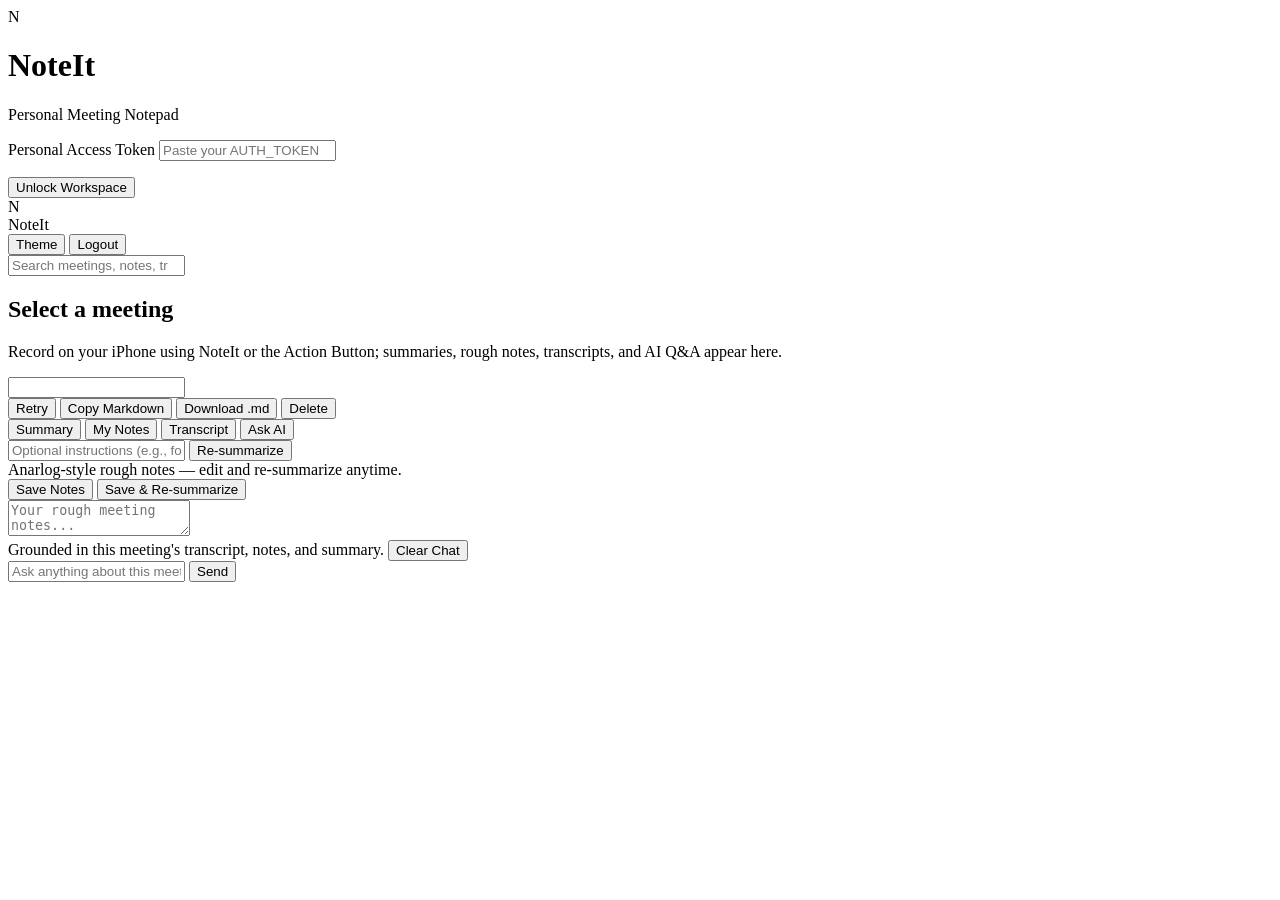
==== backend/app/web/index.html @ a41688da "Initial NoteIt iOS Flutter app, FastAPI ARM64 backend, and CI workflows" ====
<!DOCTYPE html>
<html lang="en">
<head>
  <meta charset="utf-8" />
  <meta name="viewport" content="width=device-width, initial-scale=1" />
  <title>NoteIt — Meeting Notes</title>
  <link rel="stylesheet" href="/static/styles.css" />
</head>
<body>
  <div id="login-view" class="login-shell hidden">
    <div class="login-card">
      <div class="brand-row">
        <div class="brand-mark">N</div>
        <div>
          <h1>NoteIt</h1>
          <p class="muted">Personal Meeting Notepad</p>
        </div>
      </div>
      <form id="login-form">
        <label for="token-input">Personal Access Token</label>
        <input
          id="token-input"
          type="password"
          autocomplete="current-password"
          placeholder="Paste your AUTH_TOKEN"
          required
        />
        <p id="login-error" class="error-text hidden"></p>
        <button type="submit" class="btn btn-primary full-width">Unlock Workspace</button>
      </form>
    </div>
  </div>

  <div id="app-view" class="app-shell hidden">
    <aside class="sidebar">
      <div class="sidebar-header">
        <div class="brand-row">
          <div class="brand-mark small">N</div>
          <span class="brand-name">NoteIt</span>
        </div>
        <div class="header-actions">
          <button id="theme-toggle-btn" class="btn btn-ghost btn-sm" type="button" title="Toggle theme">Theme</button>
          <button id="logout-btn" class="btn btn-ghost btn-sm" type="button">Logout</button>
        </div>
      </div>

      <div class="search-box">
        <input id="search-input" type="search" placeholder="Search meetings, notes, transcripts..." />
      </div>

      <div id="meeting-list" class="meeting-list"></div>
    </aside>

    <main class="main-pane">
      <div id="empty-state" class="empty-state">
        <h2>Select a meeting</h2>
        <p class="muted">Record on your iPhone using NoteIt or the Action Button; summaries, rough notes, transcripts, and AI Q&amp;A appear here.</p>
      </div>

      <div id="detail-view" class="detail-view hidden">
        <header class="detail-header">
          <div class="title-block">
            <input id="meeting-title-input" class="title-input" type="text" aria-label="Meeting title" />
            <div class="meta-row">
              <span id="status-badge" class="badge"></span>
              <span id="meta-info" class="muted"></span>
            </div>
          </div>
          <div class="toolbar">
            <button id="retry-btn" class="btn btn-secondary btn-sm hidden" type="button">Retry</button>
            <button id="copy-md-btn" class="btn btn-secondary btn-sm" type="button">Copy Markdown</button>
            <button id="download-md-btn" class="btn btn-secondary btn-sm" type="button">Download .md</button>
            <button id="delete-btn" class="btn btn-danger btn-sm" type="button">Delete</button>
          </div>
        </header>

        <div id="error-banner" class="error-banner hidden"></div>

        <nav class="tabs" role="tablist">
          <button class="tab active" data-tab="summary" type="button">Summary</button>
          <button class="tab" data-tab="notes" type="button">My Notes</button>
          <button class="tab" data-tab="transcript" type="button">Transcript</button>
          <button class="tab" data-tab="chat" type="button">Ask AI</button>
        </nav>

        <section id="tab-summary" class="tab-panel active">
          <div class="panel-actions">
            <input id="custom-instructions-input" class="inline-input" type="text" placeholder="Optional instructions (e.g., focus on engineering action items)" />
            <button id="resummarize-btn" class="btn btn-primary btn-sm" type="button">Re-summarize</button>
          </div>
          <article id="summary-content" class="markdown-body"></article>
        </section>

        <section id="tab-notes" class="tab-panel">
          <div class="panel-actions">
            <span class="muted">Anarlog-style rough notes — edit and re-summarize anytime.</span>
            <div>
              <button id="save-notes-btn" class="btn btn-secondary btn-sm" type="button">Save Notes</button>
              <button id="save-resummarize-btn" class="btn btn-primary btn-sm" type="button">Save &amp; Re-summarize</button>
            </div>
          </div>
          <textarea id="manual-notes-input" class="notes-editor" placeholder="Your rough meeting notes..."></textarea>
        </section>

        <section id="tab-transcript" class="tab-panel">
          <div id="transcript-content" class="transcript-list"></div>
        </section>

        <section id="tab-chat" class="tab-panel chat-panel">
          <div class="panel-actions">
            <span class="muted">Grounded in this meeting's transcript, notes, and summary.</span>
            <button id="clear-chat-btn" class="btn btn-ghost btn-sm" type="button">Clear Chat</button>
          </div>
          <div id="chat-messages" class="chat-messages"></div>
          <form id="chat-form" class="chat-form">
            <input id="chat-input" type="text" placeholder="Ask anything about this meeting..." required />
            <button type="submit" class="btn btn-primary">Send</button>
          </form>
        </section>
      </div>
    </main>
  </div>

  <div id="toast" class="toast hidden"></div>
  <script src="/static/app.js"></script>
</body>
</html>
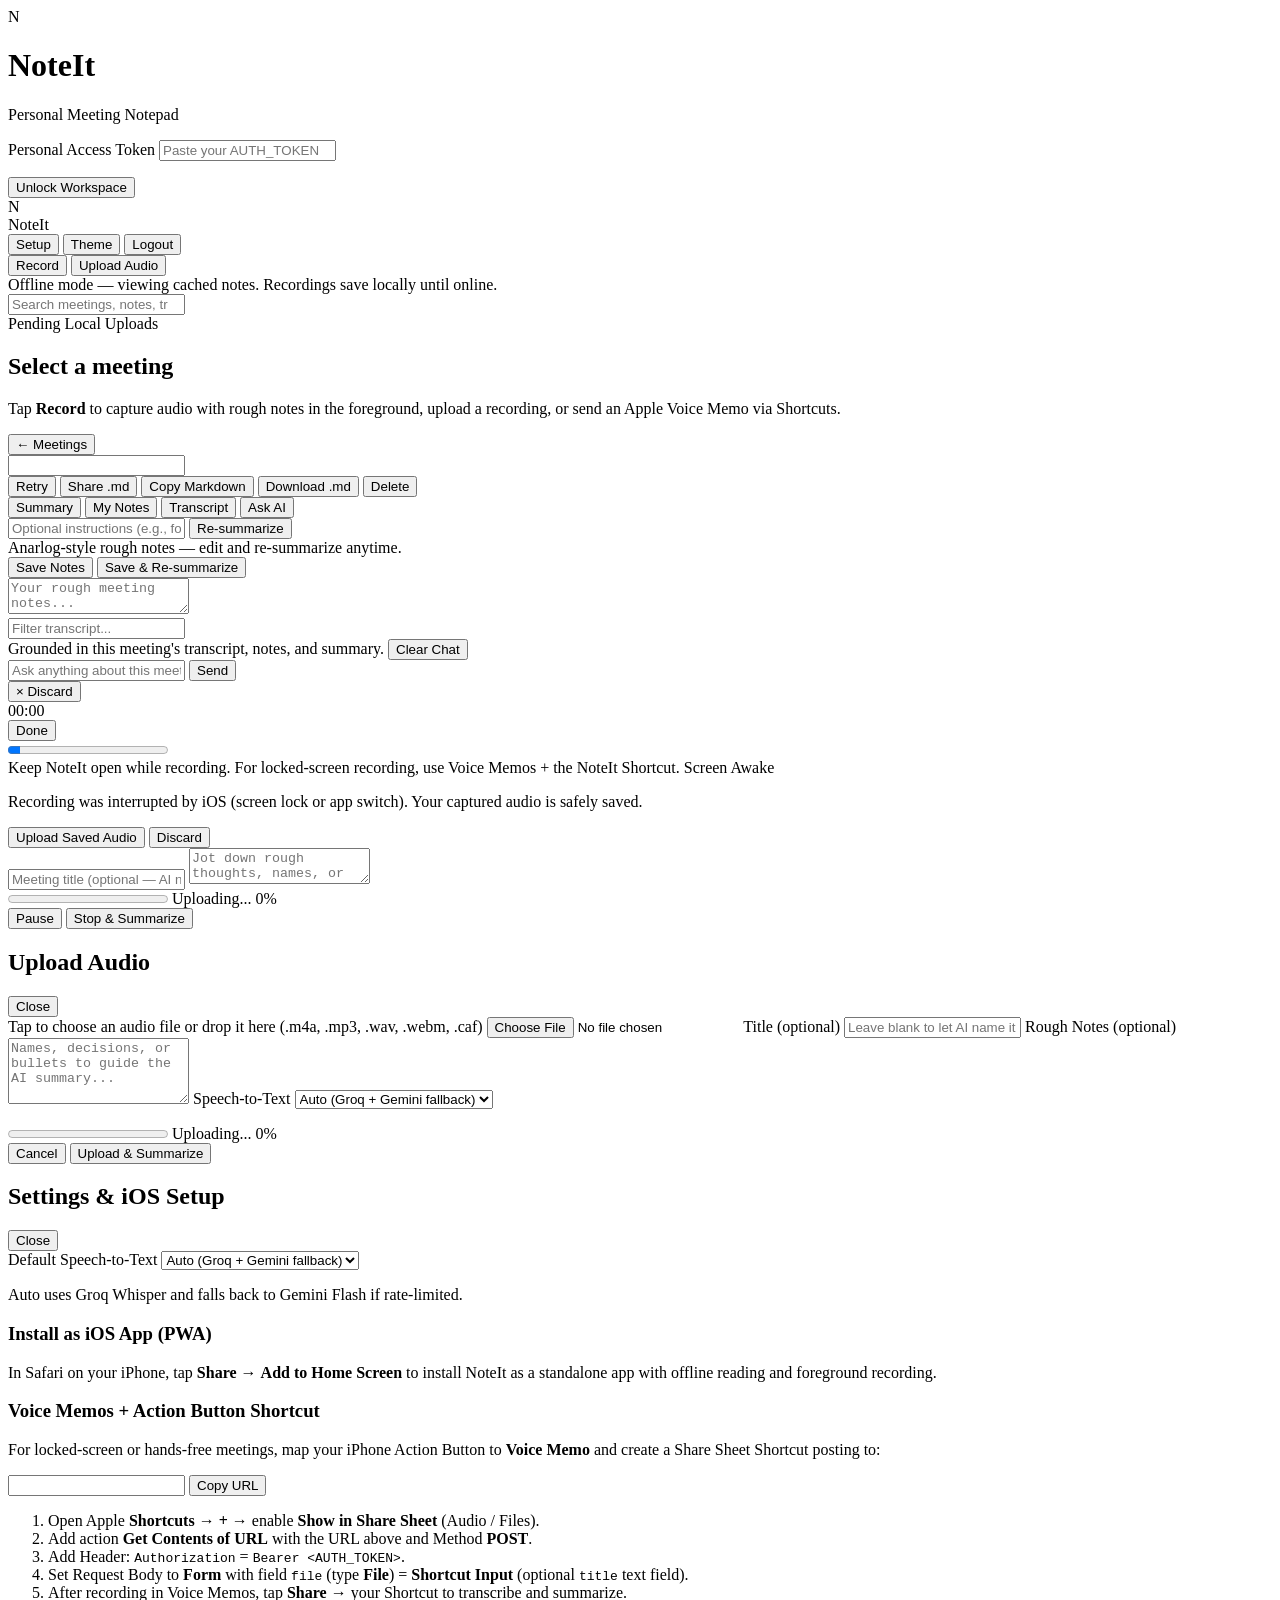
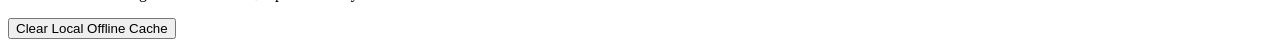
==== commit 67fb9900: "Add pwa mode" ====
--- a/backend/app/web/index.html
+++ b/backend/app/web/index.html
@@ -2,8 +2,16 @@
 <html lang="en">
 <head>
   <meta charset="utf-8" />
-  <meta name="viewport" content="width=device-width, initial-scale=1" />
+  <meta name="viewport" content="width=device-width, initial-scale=1, viewport-fit=cover" />
+  <meta name="apple-mobile-web-app-capable" content="yes" />
+  <meta name="mobile-web-app-capable" content="yes" />
+  <meta name="apple-mobile-web-app-status-bar-style" content="default" />
+  <meta name="apple-mobile-web-app-title" content="NoteIt" />
+  <meta id="theme-color-meta" name="theme-color" content="#2c5f4f" />
   <title>NoteIt — Meeting Notes</title>
+  <link rel="manifest" href="/manifest.webmanifest" />
+  <link rel="apple-touch-icon" sizes="180x180" href="/static/icons/apple-touch-icon.png" />
+  <link rel="icon" type="image/png" sizes="192x192" href="/static/icons/icon-192.png" />
   <link rel="stylesheet" href="/static/styles.css" />
 </head>
 <body>
@@ -39,14 +47,29 @@
           <span class="brand-name">NoteIt</span>
         </div>
         <div class="header-actions">
+          <button id="settings-btn" class="btn btn-ghost btn-sm" type="button" title="Settings &amp; iOS Setup">Setup</button>
           <button id="theme-toggle-btn" class="btn btn-ghost btn-sm" type="button" title="Toggle theme">Theme</button>
           <button id="logout-btn" class="btn btn-ghost btn-sm" type="button">Logout</button>
         </div>
       </div>
 
+      <div class="sidebar-actions">
+        <button id="record-btn" class="btn btn-primary flex-1" type="button">Record</button>
+        <button id="open-upload-btn" class="btn btn-secondary flex-1" type="button">Upload Audio</button>
+      </div>
+
+      <div id="offline-banner" class="offline-banner hidden">
+        Offline mode — viewing cached notes. Recordings save locally until online.
+      </div>
+
       <div class="search-box">
         <input id="search-input" type="search" placeholder="Search meetings, notes, transcripts..." />
       </div>
+
+      <section id="pending-uploads-section" class="pending-uploads hidden">
+        <div class="pending-uploads-title">Pending Local Uploads</div>
+        <div id="pending-uploads-list" class="pending-uploads-list"></div>
+      </section>
 
       <div id="meeting-list" class="meeting-list"></div>
     </aside>
@@ -54,11 +77,17 @@
     <main class="main-pane">
       <div id="empty-state" class="empty-state">
         <h2>Select a meeting</h2>
-        <p class="muted">Record on your iPhone using NoteIt or the Action Button; summaries, rough notes, transcripts, and AI Q&amp;A appear here.</p>
+        <p class="muted">
+          Tap <strong>Record</strong> to capture audio with rough notes in the foreground,
+          upload a recording, or send an Apple Voice Memo via Shortcuts.
+        </p>
       </div>
 
       <div id="detail-view" class="detail-view hidden">
         <header class="detail-header">
+          <div class="detail-nav-row">
+            <button id="back-btn" class="btn btn-ghost btn-sm mobile-back-btn" type="button">&larr; Meetings</button>
+          </div>
           <div class="title-block">
             <input id="meeting-title-input" class="title-input" type="text" aria-label="Meeting title" />
             <div class="meta-row">
@@ -68,6 +97,7 @@
           </div>
           <div class="toolbar">
             <button id="retry-btn" class="btn btn-secondary btn-sm hidden" type="button">Retry</button>
+            <button id="share-md-btn" class="btn btn-secondary btn-sm" type="button">Share .md</button>
             <button id="copy-md-btn" class="btn btn-secondary btn-sm" type="button">Copy Markdown</button>
             <button id="download-md-btn" class="btn btn-secondary btn-sm" type="button">Download .md</button>
             <button id="delete-btn" class="btn btn-danger btn-sm" type="button">Delete</button>
@@ -94,7 +124,7 @@
         <section id="tab-notes" class="tab-panel">
           <div class="panel-actions">
             <span class="muted">Anarlog-style rough notes — edit and re-summarize anytime.</span>
-            <div>
+            <div class="btn-group">
               <button id="save-notes-btn" class="btn btn-secondary btn-sm" type="button">Save Notes</button>
               <button id="save-resummarize-btn" class="btn btn-primary btn-sm" type="button">Save &amp; Re-summarize</button>
             </div>
@@ -103,6 +133,9 @@
         </section>
 
         <section id="tab-transcript" class="tab-panel">
+          <div class="panel-actions">
+            <input id="transcript-filter-input" class="inline-input" type="search" placeholder="Filter transcript..." />
+          </div>
           <div id="transcript-content" class="transcript-list"></div>
         </section>
 
@@ -121,7 +154,166 @@
     </main>
   </div>
 
+  <!-- Foreground Recorder Overlay -->
+  <div id="recorder-view" class="modal-backdrop recorder-backdrop hidden" role="dialog" aria-modal="true" aria-label="Record meeting">
+    <div class="recorder-card">
+      <header class="recorder-header">
+        <button id="rec-discard-btn" class="btn btn-ghost btn-sm" type="button">&times; Discard</button>
+        <div class="rec-status-pill">
+          <span id="rec-dot" class="rec-dot"></span>
+          <span id="rec-timer">00:00</span>
+        </div>
+        <button id="rec-done-btn" class="btn btn-primary btn-sm" type="button">Done</button>
+      </header>
+
+      <div class="rec-meter-wrap">
+        <progress id="rec-amp-meter" class="amp-meter" max="100" value="8"></progress>
+      </div>
+
+      <div id="rec-wake-hint" class="rec-hint">
+        <span>Keep NoteIt open while recording. For locked-screen recording, use Voice Memos + the NoteIt Shortcut.</span>
+        <span id="rec-wakelock-badge" class="wakelock-pill hidden">Screen Awake</span>
+      </div>
+
+      <div id="rec-interrupted-banner" class="rec-interrupted-banner hidden">
+        <p id="rec-interrupted-text">Recording was interrupted by iOS (screen lock or app switch). Your captured audio is safely saved.</p>
+        <div class="btn-group">
+          <button id="rec-upload-saved-btn" class="btn btn-primary btn-sm" type="button">Upload Saved Audio</button>
+          <button id="rec-discard-saved-btn" class="btn btn-danger btn-sm" type="button">Discard</button>
+        </div>
+      </div>
+
+      <div id="rec-error-banner" class="error-banner hidden"></div>
+
+      <input
+        id="rec-title-input"
+        class="rec-title-input"
+        type="text"
+        maxlength="200"
+        placeholder="Meeting title (optional — AI names it later)"
+        aria-label="Recording title"
+      />
+
+      <textarea
+        id="rec-notes-input"
+        class="rec-notes-input"
+        placeholder="Jot down rough thoughts, names, or key bullets...&#10;&#10;NoteIt merges these with the transcript into your enhanced summary."
+        aria-label="Rough meeting notes"
+      ></textarea>
+
+      <div id="rec-upload-progress-wrap" class="upload-progress-wrap hidden">
+        <progress id="rec-upload-progress" class="upload-progress" max="100" value="0"></progress>
+        <span id="rec-upload-progress-text" class="muted">Uploading... 0%</span>
+      </div>
+
+      <footer class="recorder-footer">
+        <button id="rec-pause-btn" class="btn btn-secondary" type="button">Pause</button>
+        <button id="rec-stop-btn" class="btn btn-primary flex-1" type="button">Stop &amp; Summarize</button>
+      </footer>
+    </div>
+  </div>
+
+  <!-- Upload Audio Modal -->
+  <div id="upload-modal" class="modal-backdrop hidden" role="dialog" aria-modal="true" aria-label="Upload audio">
+    <div class="modal-card">
+      <header class="modal-header">
+        <h2>Upload Audio</h2>
+        <button id="upload-close-btn" class="btn btn-ghost btn-sm" type="button">Close</button>
+      </header>
+      <form id="upload-form" class="modal-form">
+        <label id="upload-dropzone" class="upload-dropzone" for="upload-file-input">
+          <span id="upload-file-label">Tap to choose an audio file or drop it here (.m4a, .mp3, .wav, .webm, .caf)</span>
+          <input
+            id="upload-file-input"
+            class="sr-only"
+            type="file"
+            accept="audio/*,.m4a,.mp3,.wav,.aac,.ogg,.webm,.flac,.mp4,.caf,.3gp,.opus"
+          />
+        </label>
+
+        <label for="upload-title-input">Title (optional)</label>
+        <input id="upload-title-input" type="text" maxlength="200" placeholder="Leave blank to let AI name it" />
+
+        <label for="upload-notes-input">Rough Notes (optional)</label>
+        <textarea id="upload-notes-input" rows="4" placeholder="Names, decisions, or bullets to guide the AI summary..."></textarea>
+
+        <label for="upload-stt-select">Speech-to-Text</label>
+        <select id="upload-stt-select">
+          <option value="auto">Auto (Groq + Gemini fallback)</option>
+          <option value="groq">Groq Whisper</option>
+          <option value="gemini">Gemini Flash</option>
+        </select>
+
+        <p id="upload-error" class="error-text hidden"></p>
+
+        <div id="upload-progress-wrap" class="upload-progress-wrap hidden">
+          <progress id="upload-progress" class="upload-progress" max="100" value="0"></progress>
+          <span id="upload-progress-text" class="muted">Uploading... 0%</span>
+        </div>
+
+        <div class="modal-actions">
+          <button id="upload-cancel-btn" class="btn btn-secondary" type="button">Cancel</button>
+          <button id="upload-submit-btn" class="btn btn-primary" type="submit">Upload &amp; Summarize</button>
+        </div>
+      </form>
+    </div>
+  </div>
+
+  <!-- Settings & iOS Setup Modal -->
+  <div id="settings-modal" class="modal-backdrop hidden" role="dialog" aria-modal="true" aria-label="Settings and iOS Setup">
+    <div class="modal-card settings-card">
+      <header class="modal-header">
+        <h2>Settings &amp; iOS Setup</h2>
+        <button id="settings-close-btn" class="btn btn-ghost btn-sm" type="button">Close</button>
+      </header>
+      <div class="modal-body">
+        <section class="settings-section">
+          <label for="settings-stt-select">Default Speech-to-Text</label>
+          <select id="settings-stt-select">
+            <option value="auto">Auto (Groq + Gemini fallback)</option>
+            <option value="groq">Groq Whisper</option>
+            <option value="gemini">Gemini Flash</option>
+          </select>
+          <p class="muted">Auto uses Groq Whisper and falls back to Gemini Flash if rate-limited.</p>
+        </section>
+
+        <section class="settings-section">
+          <h3>Install as iOS App (PWA)</h3>
+          <p class="muted">
+            In Safari on your iPhone, tap <strong>Share</strong> &rarr; <strong>Add to Home Screen</strong>
+            to install NoteIt as a standalone app with offline reading and foreground recording.
+          </p>
+        </section>
+
+        <section class="settings-section">
+          <h3>Voice Memos + Action Button Shortcut</h3>
+          <p class="muted">
+            For locked-screen or hands-free meetings, map your iPhone Action Button to
+            <strong>Voice Memo</strong> and create a Share Sheet Shortcut posting to:
+          </p>
+          <div class="copy-url-row">
+            <input id="shortcut-endpoint-input" type="text" readonly aria-label="Quick upload endpoint URL" />
+            <button id="copy-endpoint-btn" class="btn btn-secondary btn-sm" type="button">Copy URL</button>
+          </div>
+          <ol class="setup-steps">
+            <li>Open Apple <strong>Shortcuts</strong> &rarr; <strong>+</strong> &rarr; enable <strong>Show in Share Sheet</strong> (Audio / Files).</li>
+            <li>Add action <strong>Get Contents of URL</strong> with the URL above and Method <strong>POST</strong>.</li>
+            <li>Add Header: <code>Authorization</code> = <code>Bearer &lt;AUTH_TOKEN&gt;</code>.</li>
+            <li>Set Request Body to <strong>Form</strong> with field <code>file</code> (type <strong>File</strong>) = <strong>Shortcut Input</strong> (optional <code>title</code> text field).</li>
+            <li>After recording in Voice Memos, tap <strong>Share</strong> &rarr; your Shortcut to transcribe and summarize.</li>
+          </ol>
+        </section>
+
+        <section class="settings-section">
+          <button id="clear-cache-btn" class="btn btn-danger btn-sm" type="button">Clear Local Offline Cache</button>
+        </section>
+      </div>
+    </div>
+  </div>
+
   <div id="toast" class="toast hidden"></div>
+  <script src="/static/db.js"></script>
+  <script src="/static/recorder.js"></script>
   <script src="/static/app.js"></script>
 </body>
 </html>
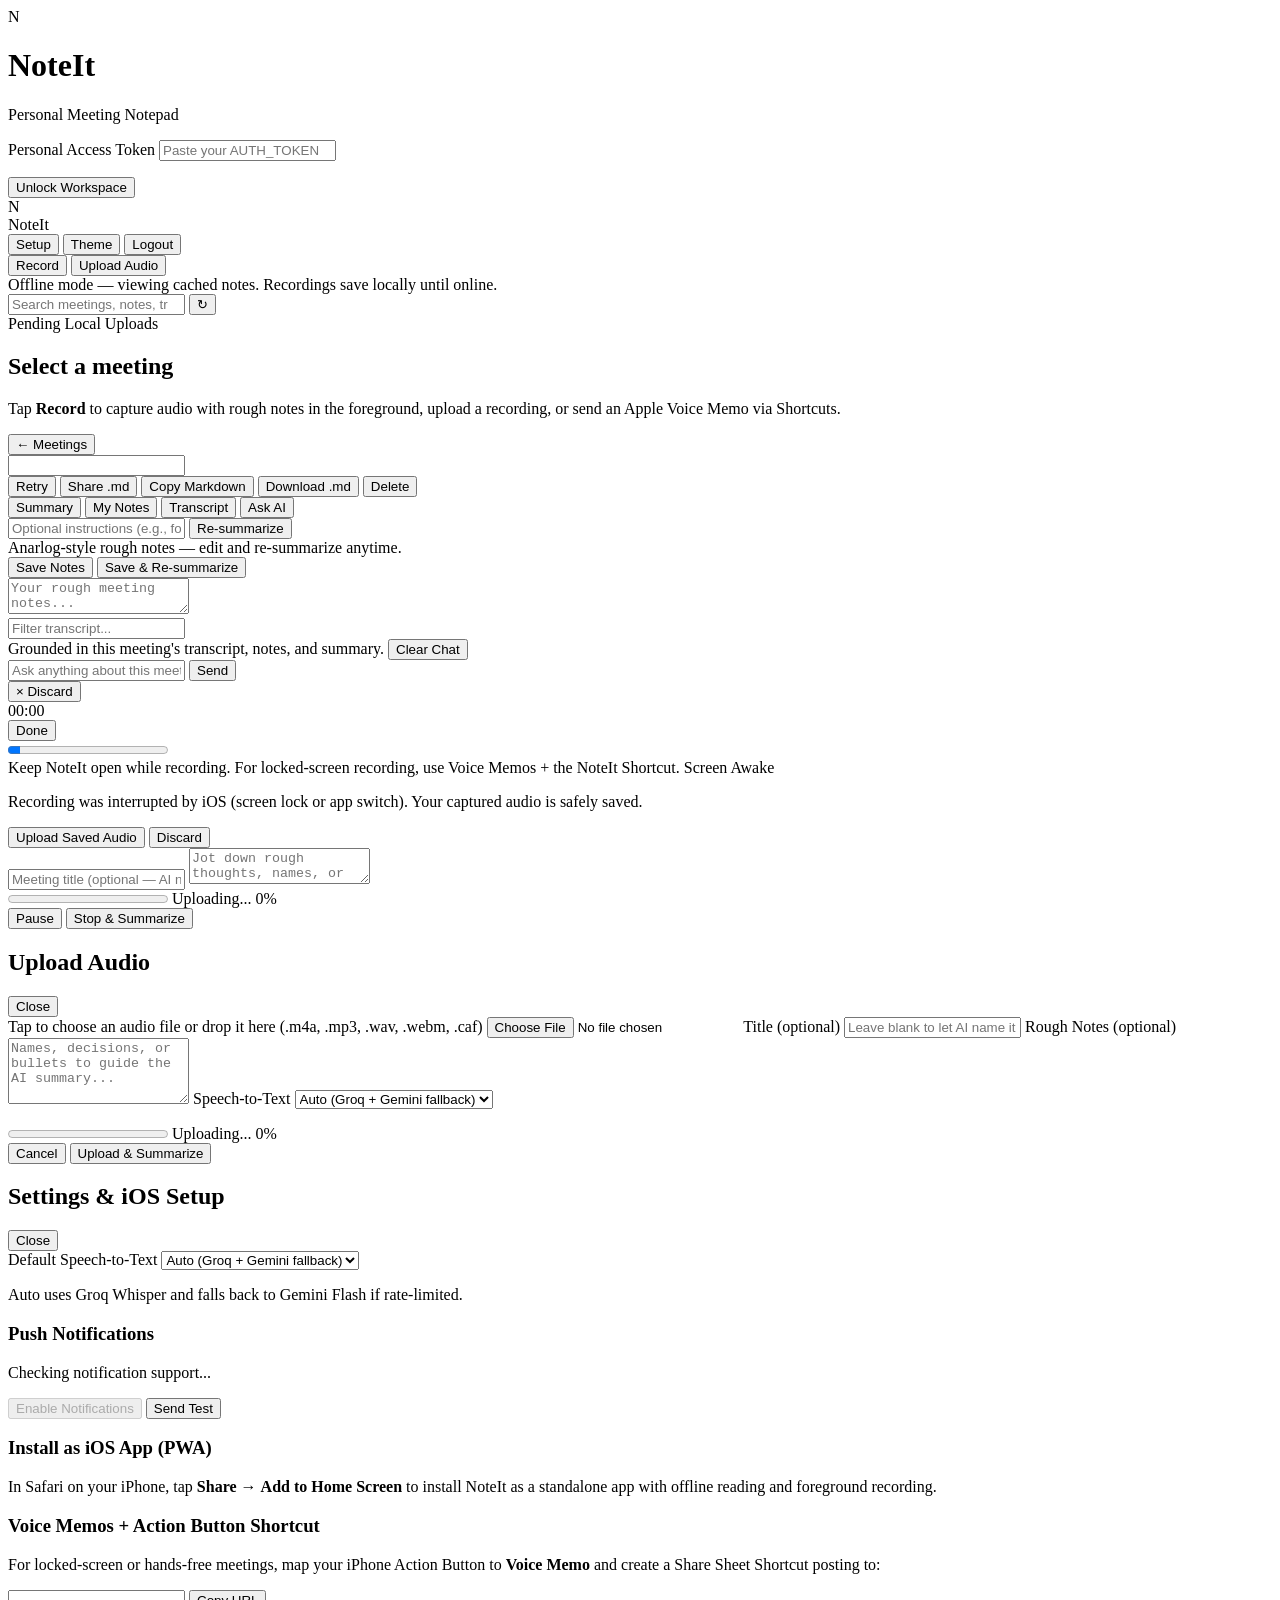
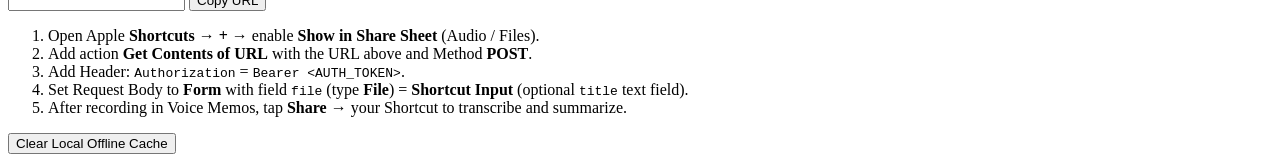
==== commit 7734cc5b: "Add VAPID web push backend, service worker push and deep linking, PWA auto updates, refresh button, " ====
--- a/backend/app/web/index.html
+++ b/backend/app/web/index.html
@@ -64,6 +64,9 @@
 
       <div class="search-box">
         <input id="search-input" type="search" placeholder="Search meetings, notes, transcripts..." />
+        <button id="refresh-btn" class="btn btn-secondary btn-sm refresh-btn" type="button" title="Refresh meetings" aria-label="Refresh meetings">
+          <span class="refresh-glyph" aria-hidden="true">&#8635;</span>
+        </button>
       </div>
 
       <section id="pending-uploads-section" class="pending-uploads hidden">
@@ -278,6 +281,15 @@
         </section>
 
         <section class="settings-section">
+          <h3>Push Notifications</h3>
+          <p id="push-status-text" class="muted">Checking notification support...</p>
+          <div class="btn-group">
+            <button id="push-toggle-btn" class="btn btn-primary btn-sm" type="button" disabled>Enable Notifications</button>
+            <button id="push-test-btn" class="btn btn-secondary btn-sm hidden" type="button">Send Test</button>
+          </div>
+        </section>
+
+        <section class="settings-section">
           <h3>Install as iOS App (PWA)</h3>
           <p class="muted">
             In Safari on your iPhone, tap <strong>Share</strong> &rarr; <strong>Add to Home Screen</strong>
